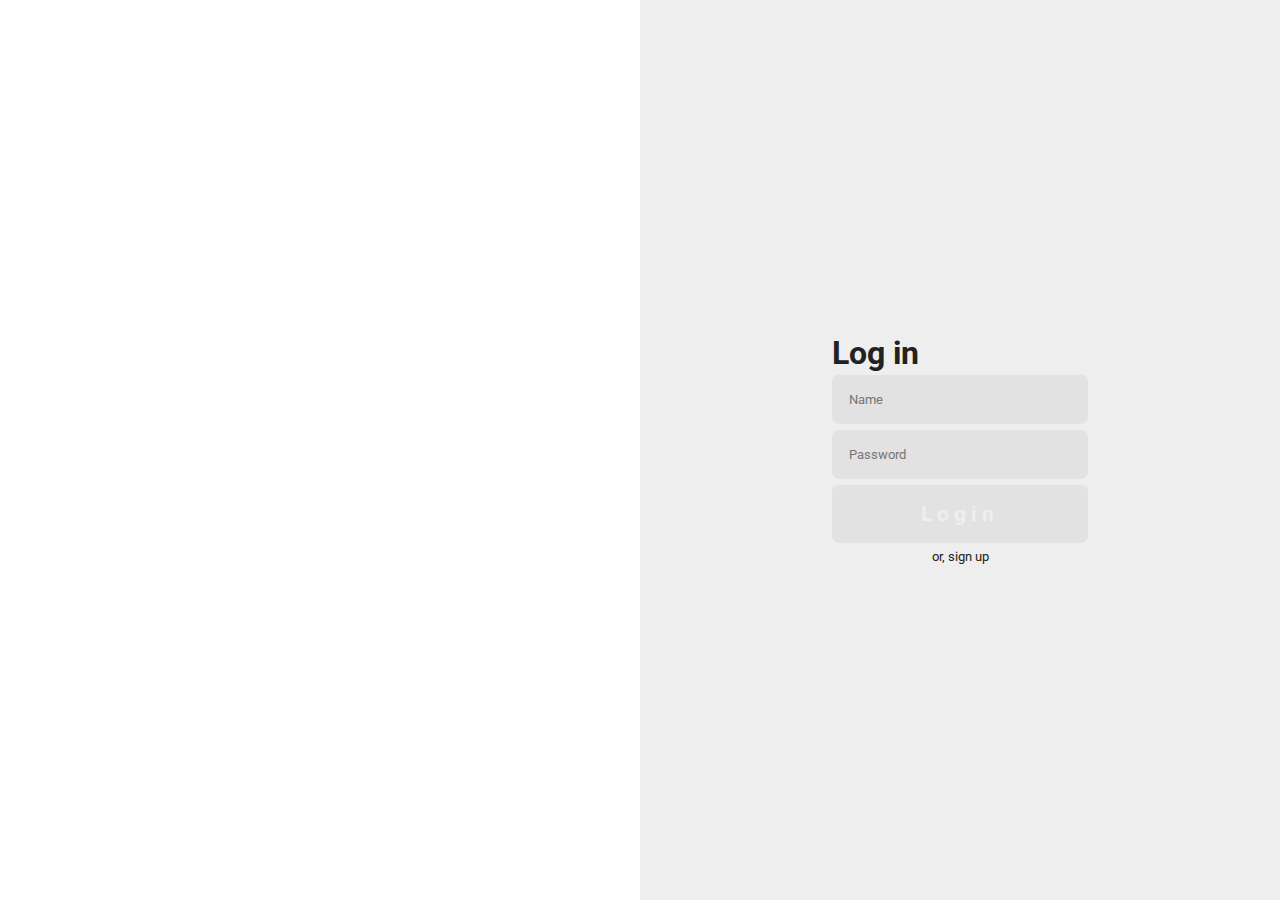
==== index.html @ 5a0b8471 "created login branch" ====
<!DOCTYPE html>
<html lang="en">
<head>
    <meta charset="UTF-8">
    <meta http-equiv="X-UA-Compatible" content="IE=edge">
    <meta name="viewport" content="width=device-width, initial-scale=1.0">
    <link rel="stylesheet" href="assets/css/style.css">
    <title>Login</title>
</head>
<body>
    <div class="con">
        <div>
            <h1>Log in</h1>
            <form action="">
                <input id="" type="text" name="name" placeholder="Name">
                <input id="" type="password" name="password" placeholder="Password">
                <input type="submit" value="Login">
                <p>or, sign up</p>
            </form>
        </div>
    </div>
</body>
</html>
---- assets/css/style.css ----
@import url('https://fonts.googleapis.com/css2?family=Roboto:ital,wght@0,100;0,300;0,400;0,500;0,700;0,900;1,100;1,300;1,400;1,500;1,700;1,900&display=swap');

*,
*::after,
*::before {
    padding: 0;
    margin: 0;

    box-sizing: border-box;

    font-family: 'Roboto', sans-serif;
    color: var(--text);
}

:root {
    --primary: #eee;
    --secondary: #e2e2e2;
    --ascent: linear-gradient(90deg, rgba(255,255,0,1) 0%, rgba(255,255,0,1) 33%, rgba(255,0,255,1) 66%, rgba(255,0,255,1) 100%); /* rgb(187, 45, 243) */
    --text: #222;
}

body {
    display: flex;
    justify-content: flex-end;
    background-image: url("../img/alfons-morales-YLSwjSy7stw-unsplash.jpg");
    background-size: cover;
    height: 100vh;
}

.con {
    display: flex;
    flex-flow: column;
    justify-content: center;
    align-items: center;
    background-color: var(--primary);
    width: 50vw;
}

.con div{
    width: 40%;
}

form {
    display: flex;
    flex-flow: column;
    align-items: center;
}

input {
    background-color: var(--secondary);
    width: 100%;
    padding: 17px;
    margin: 3px;
    border: none;
    border-radius: 7px;
}

input[type=submit] {
    color: #eee;
    letter-spacing: 5px;
    font-size: 21px;
    font-weight: 700;
}

input[type=submit]::before {
    content: '';
    position: absolute;
    background: var(--ascent);
    width: 100vw;
    height: 100vh;
}

form p {
    font-size: 13px;
    margin: 3px;
}
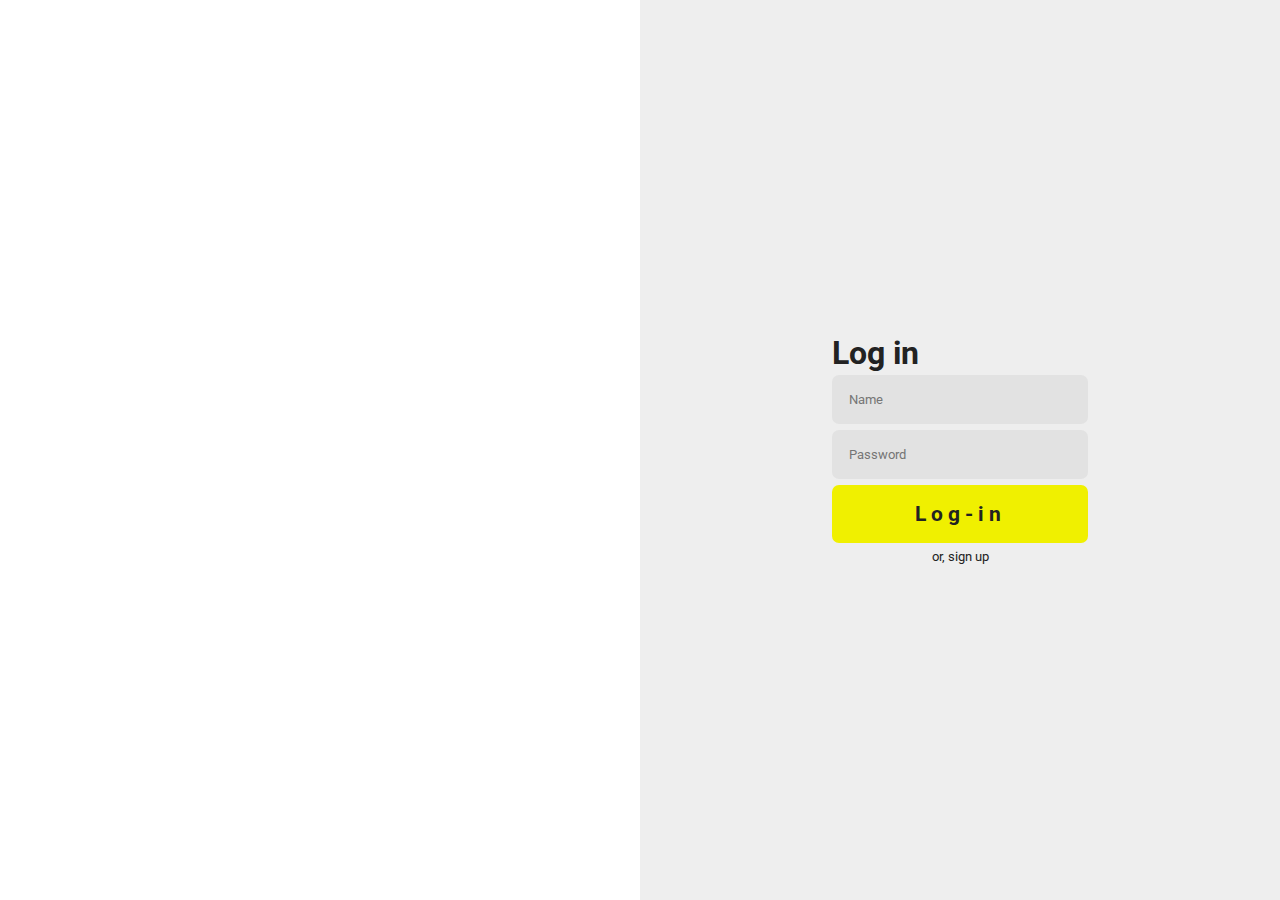
==== commit b44411e8: "test" ====
--- a/index.html
+++ b/index.html
@@ -12,9 +12,9 @@
         <div>
             <h1>Log in</h1>
             <form action="">
-                <input id="" type="text" name="name" placeholder="Name">
-                <input id="" type="password" name="password" placeholder="Password">
-                <input type="submit" value="Login">
+                <input id="" type="text" name="name" placeholder="Name" autocomplete="off">
+                <input id="" type="password" name="password" placeholder="Password" autocomplete="off">
+                <input type="submit" value="Log-in">
                 <p>or, sign up</p>
             </form>
         </div>
--- a/assets/css/style.css
+++ b/assets/css/style.css
@@ -15,7 +15,7 @@
 :root {
     --primary: #eee;
     --secondary: #e2e2e2;
-    --ascent: linear-gradient(90deg, rgba(255,255,0,1) 0%, rgba(255,255,0,1) 33%, rgba(255,0,255,1) 66%, rgba(255,0,255,1) 100%); /* rgb(187, 45, 243) */
+    --ascent: linear-gradient(90deg, #f0f000 0%, #f0f000 33%, #f000f0 66%, #f000f0 100%); /* rgb(187, 45, 243) */
     --text: #222;
 }
 
@@ -56,18 +56,18 @@
 }
 
 input[type=submit] {
-    color: #eee;
+    background: var(--ascent);
+    background-size: 300%;
+    color: #222;
     letter-spacing: 5px;
     font-size: 21px;
     font-weight: 700;
+    transition: background-position 0.4s ease-in-out;
 }
 
-input[type=submit]::before {
-    content: '';
-    position: absolute;
-    background: var(--ascent);
-    width: 100vw;
-    height: 100vh;
+input[type=submit]:hover {
+    background-position: right;
+    color: #eee;
 }
 
 form p {
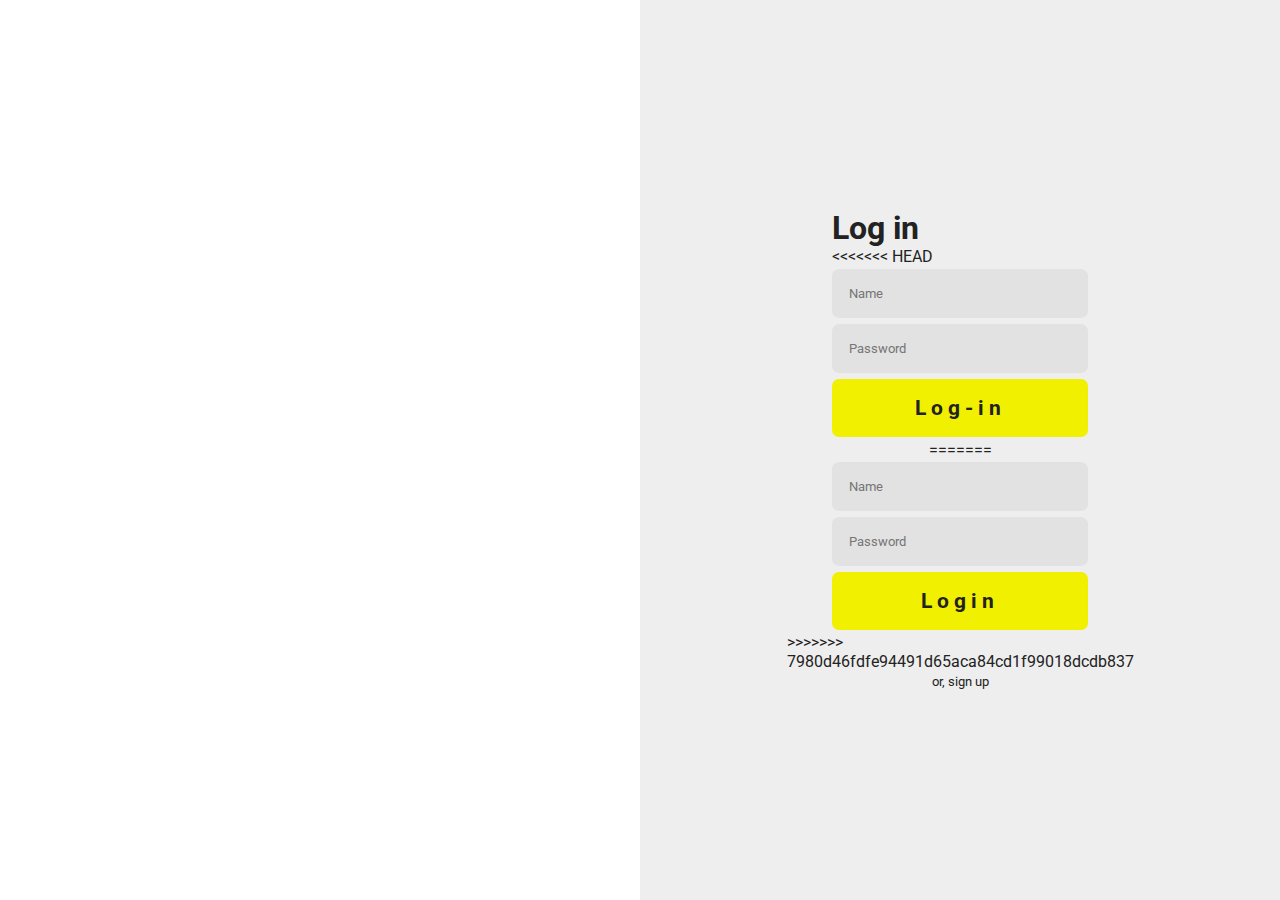
==== commit d6b0b162: "Merge pull request #3 from TheReverseStig/Borrow" ====
--- a/index.html
+++ b/index.html
@@ -11,10 +11,17 @@
     <div class="con">
         <div>
             <h1>Log in</h1>
+<<<<<<< HEAD
             <form action="">
                 <input id="" type="text" name="name" placeholder="Name" autocomplete="off">
                 <input id="" type="password" name="password" placeholder="Password" autocomplete="off">
                 <input type="submit" value="Log-in">
+=======
+            <form action="login.php" method="post">
+                <input id="" type="text" name="name" placeholder="Name">
+                <input id="" type="password" name="password" placeholder="Password">
+                <input type="submit" value="Login">
+>>>>>>> 7980d46fdfe94491d65aca84cd1f99018dcdb837
                 <p>or, sign up</p>
             </form>
         </div>
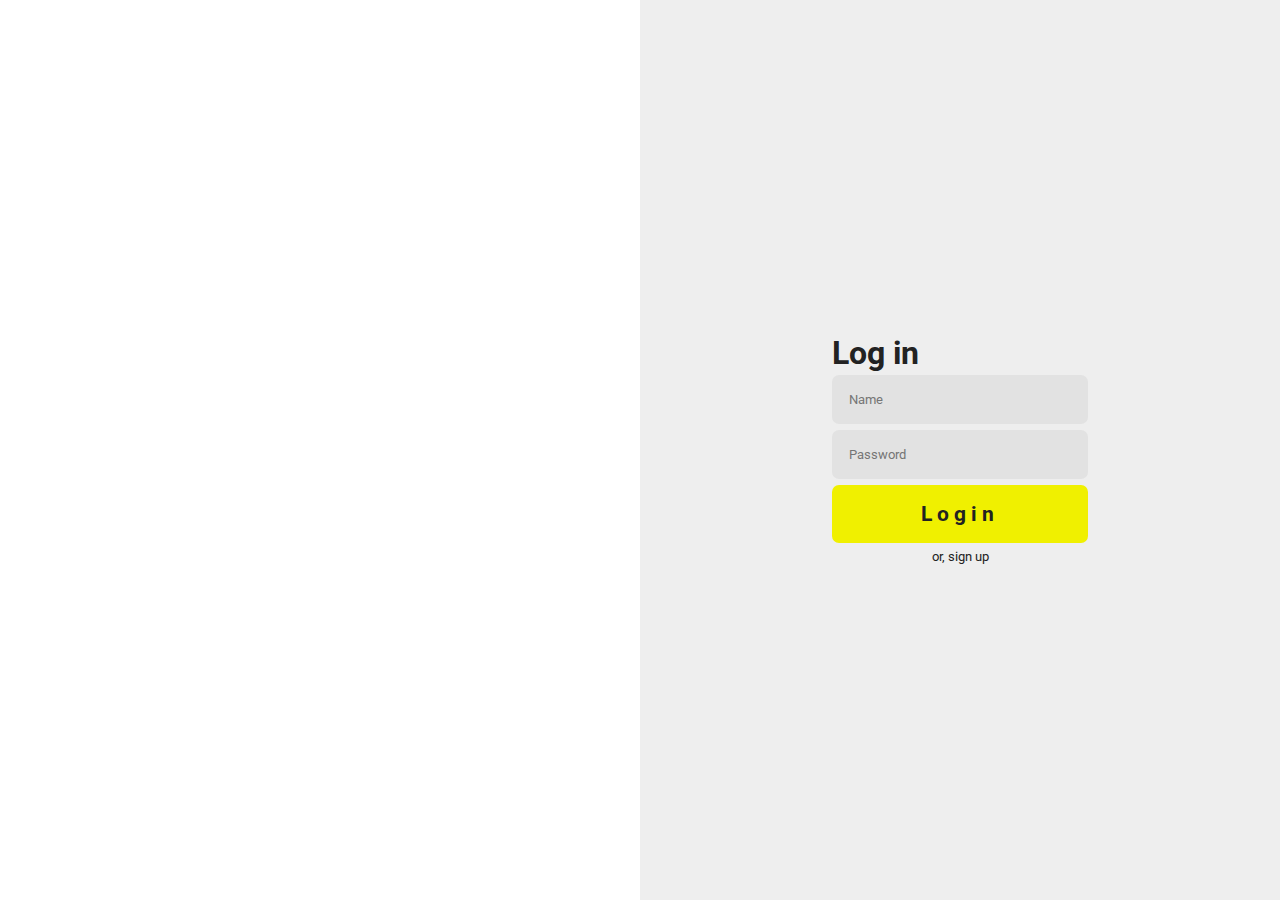
==== commit 1314111e: "New" ====
--- a/index.html
+++ b/index.html
@@ -11,17 +11,10 @@
     <div class="con">
         <div>
             <h1>Log in</h1>
-<<<<<<< HEAD
-            <form action="">
-                <input id="" type="text" name="name" placeholder="Name" autocomplete="off">
-                <input id="" type="password" name="password" placeholder="Password" autocomplete="off">
-                <input type="submit" value="Log-in">
-=======
             <form action="login.php" method="post">
                 <input id="" type="text" name="name" placeholder="Name">
                 <input id="" type="password" name="password" placeholder="Password">
                 <input type="submit" value="Login">
->>>>>>> 7980d46fdfe94491d65aca84cd1f99018dcdb837
                 <p>or, sign up</p>
             </form>
         </div>
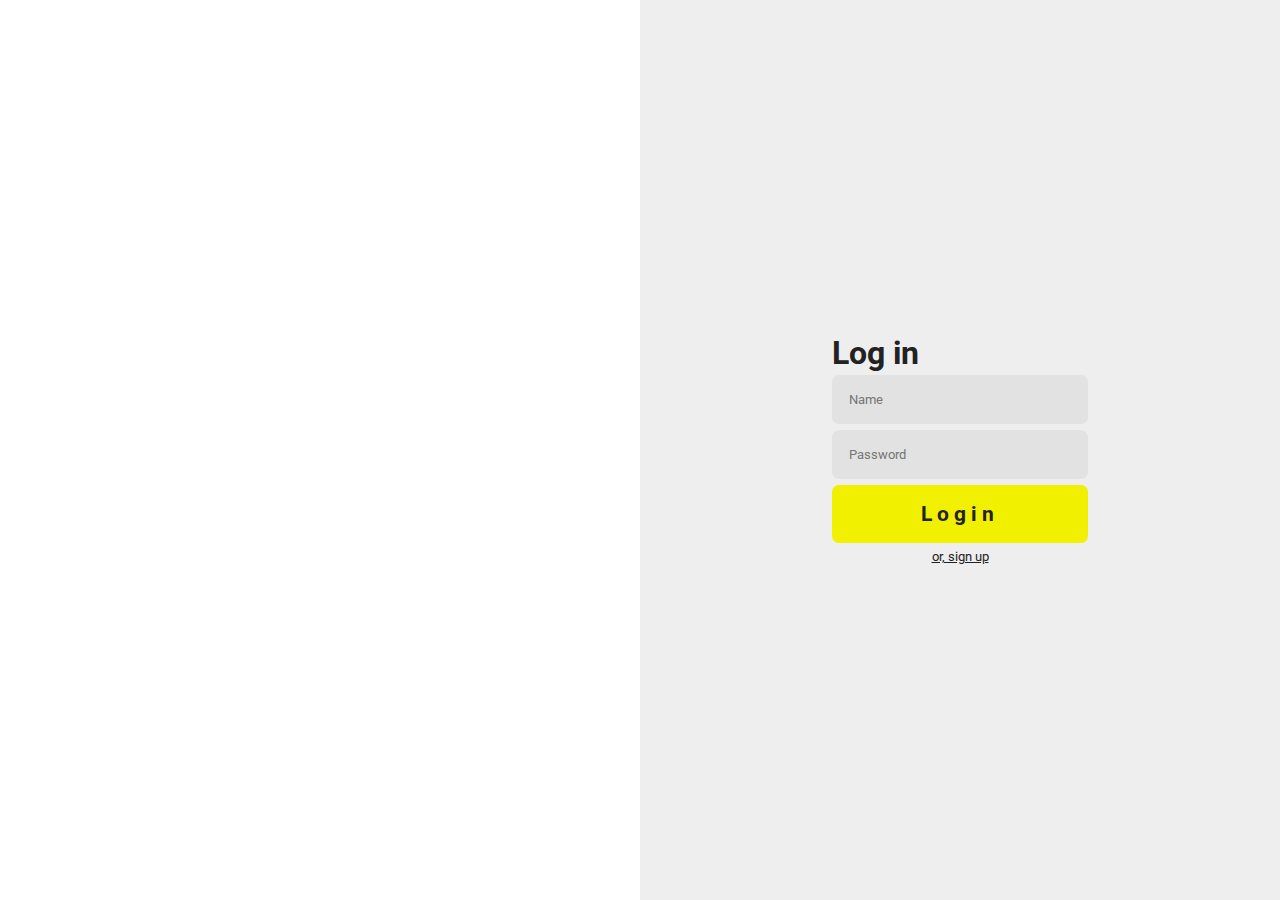
==== commit f2697dc1: "start on a signup screan and fixed css" ====
--- a/index.html
+++ b/index.html
@@ -7,15 +7,15 @@
     <link rel="stylesheet" href="assets/css/style.css">
     <title>Login</title>
 </head>
-<body>
+<body class="login">
     <div class="con">
-        <div>
+        <div class="login">
             <h1>Log in</h1>
             <form action="login.php" method="post">
-                <input id="" type="text" name="name" placeholder="Name">
-                <input id="" type="password" name="password" placeholder="Password">
+                <input type="text" name="name" placeholder="Name">
+                <input type="password" name="password" placeholder="Password">
                 <input type="submit" value="Login">
-                <p>or, sign up</p>
+                <a href="./sign-up/">or, sign up</a>
             </form>
         </div>
     </div>
--- a/assets/css/style.css
+++ b/assets/css/style.css
@@ -19,7 +19,8 @@
     --text: #222;
 }
 
-body {
+body.login,
+body.signup {
     display: flex;
     justify-content: flex-end;
     background-image: url("../img/alfons-morales-YLSwjSy7stw-unsplash.jpg");
@@ -55,7 +56,8 @@
     border-radius: 7px;
 }
 
-input[type=submit] {
+.login input[type=submit],
+.signup input[type=submit] {
     background: var(--ascent);
     background-size: 300%;
     color: #222;
@@ -65,12 +67,14 @@
     transition: background-position 0.4s ease-in-out;
 }
 
-input[type=submit]:hover {
+.login input[type=submit]:hover,
+.signup input[type=submit]:hover {
     background-position: right;
     color: #eee;
 }
 
-form p {
+.login a,
+.signup a {
     font-size: 13px;
     margin: 3px;
 }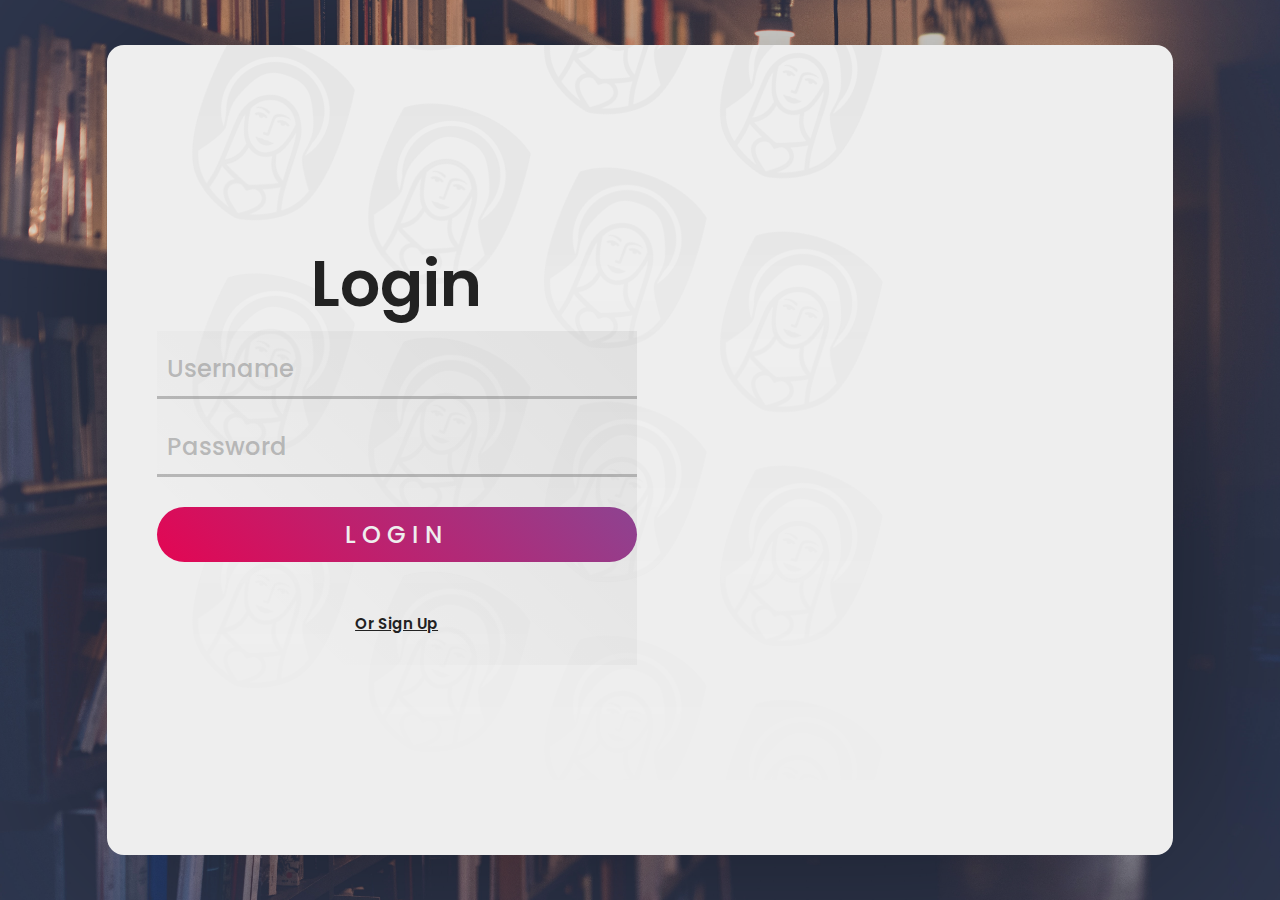
==== commit 9c38b534: "soon done mabe?" ====
--- a/index.html
+++ b/index.html
@@ -9,13 +9,40 @@
 </head>
 <body class="login">
     <div class="con">
+        <div class="bg">
+            <div class="row row1">
+                <img src="assets/img/skövde.png" alt="">
+                <img src="assets/img/skövde.png" alt="">
+                <img src="assets/img/skövde.png" alt="">
+                <img src="assets/img/skövde.png" alt="">
+            </div>
+            <div class="row row2">
+                <img src="assets/img/skövde.png" alt="">
+                <img src="assets/img/skövde.png" alt="">
+                <img src="assets/img/skövde.png" alt="">
+                <img src="assets/img/skövde.png" alt="">
+            </div>
+            <div class="row row3">
+                <img src="assets/img/skövde.png" alt="">
+                <img src="assets/img/skövde.png" alt="">
+                <img src="assets/img/skövde.png" alt="">
+                <img src="assets/img/skövde.png" alt="">
+            </div>
+            <div class="row row4">
+                <img src="assets/img/skövde.png" alt="">
+                <img src="assets/img/skövde.png" alt="">
+                <img src="assets/img/skövde.png" alt="">
+                <img src="assets/img/skövde.png" alt="">
+            </div>
+        </div>
         <div class="login">
-            <h1>Log in</h1>
-            <form action="login.php" method="post">
-                <input type="text" name="name" placeholder="Name">
-                <input type="password" name="password" placeholder="Password">
-                <input type="submit" value="Login">
-                <a href="./sign-up/">or, sign up</a>
+            <h1>Login</h1>
+            <form action="login-signUp.php" method="post">
+                <input type="hidden" name="login">
+                <input type="text" name="name" placeholder="Username" required>
+                <input type="password" name="password" placeholder="Password" required>
+                <input type="submit" value="LOGIN">
+                <a href="./sign-up/">Or Sign Up</a>
             </form>
         </div>
     </div>
--- a/assets/css/style.css
+++ b/assets/css/style.css
@@ -1,4 +1,4 @@
-@import url('https://fonts.googleapis.com/css2?family=Roboto:ital,wght@0,100;0,300;0,400;0,500;0,700;0,900;1,100;1,300;1,400;1,500;1,700;1,900&display=swap');
+@import url('https://fonts.googleapis.com/css2?family=Poppins:ital,wght@0,100;0,200;0,300;0,400;0,500;0,600;0,700;0,800;0,900;1,100;1,200;1,300;1,400;1,500;1,600;1,700;1,800;1,900&display=swap');
 
 *,
 *::after,
@@ -8,73 +8,148 @@
 
     box-sizing: border-box;
 
-    font-family: 'Roboto', sans-serif;
+    font-family: 'Poppins', sans-serif;
     color: var(--text);
 }
 
 :root {
     --primary: #eee;
     --secondary: #e2e2e2;
-    --ascent: linear-gradient(90deg, #f0f000 0%, #f0f000 33%, #f000f0 66%, #f000f0 100%); /* rgb(187, 45, 243) */
+    --ascent: linear-gradient(45deg, #E30653 0%, #8D4391 100%); /* rgb(187, 45, 243) */
     --text: #222;
 }
 
+
+
+/* ================================================== */
+/* Login / Sign up                                    */
+/* ================================================== */
 body.login,
 body.signup {
     display: flex;
-    justify-content: flex-end;
-    background-image: url("../img/alfons-morales-YLSwjSy7stw-unsplash.jpg");
+    justify-content: center;
+    align-items: center;
+    background-image: url("../img/janko-ferlic-sfL_QOnmy00-unsplash.jpg");
     background-size: cover;
+    background-position: center;
     height: 100vh;
 }
 
-.con {
+body.login .con,
+body.signup .con {
+    overflow: hidden;
+    position: relative;
+    display: flex;
+    align-items: center;
+    background-color: var(--primary);
+    height: calc(90vh);
+    padding: 50px;
+    border-radius: 17px;
+    box-shadow: 0 0 250px rgba(0, 0, 0, 0.5);
+}
+
+div.con div.bg {
+    position: absolute;
+    mask-image: linear-gradient(to top, transparent 0%, black 100%);
+    height: 100%;
+    width: 200%;
+    left: -191.5px;
+    opacity: 3.75%;
+    filter: saturate(0);
+}
+
+div.con div.bg div {
+    transform: scale(0.8) rotate(20deg);
+}
+
+div.con div.bg div * {
+    margin: 0 25px;
+}
+
+.row2,
+.row4 {
+    transform: translate(0%, 50%);
+}
+
+div.con div.login,
+div.con div.signup {
     display: flex;
     flex-flow: column;
-    justify-content: center;
     align-items: center;
-    background-color: var(--primary);
-    width: 50vw;
+    width: 480px;
+    z-index: 1;
 }
 
-.con div{
-    width: 40%;
+div.login h1,
+div.signup h1 {
+    font-weight: 600;
+    font-size: 64px;
 }
 
 form {
     display: flex;
     flex-flow: column;
     align-items: center;
+    width: 100%;
 }
 
 input {
-    background-color: var(--secondary);
+    background-color: transparent;
     width: 100%;
-    padding: 17px;
-    margin: 3px;
+    font-size: 24px;
+    font-weight: 500;
+    padding: 10px;
+    margin: 10px;
     border: none;
-    border-radius: 7px;
+}
+
+input::placeholder {
+    color: #85858585;
+}
+
+input:not([type=submit]) {
+    border-bottom: solid 3px #85858585;
 }
 
 .login input[type=submit],
 .signup input[type=submit] {
     background: var(--ascent);
-    background-size: 300%;
-    color: #222;
-    letter-spacing: 5px;
-    font-size: 21px;
-    font-weight: 700;
-    transition: background-position 0.4s ease-in-out;
-}
-
-.login input[type=submit]:hover,
-.signup input[type=submit]:hover {
-    background-position: right;
     color: #eee;
+    letter-spacing: calc(24px * 0.25);
+    margin: 20px;
+    border-radius: 100px;
 }
 
 .login a,
 .signup a {
-    font-size: 13px;
-    margin: 3px;
+    font-size: 15px;
+    font-weight: 600;
+    margin: 30px;
+}
+
+
+
+/* ================================================== */
+/* Main                                               */
+/* ================================================== */
+.con {
+    display: grid;
+    grid-template-columns: auto auto auto auto auto;
+    width: calc(16.67vw * 5);
+}
+
+form {
+    background: linear-gradient(45deg, rgba(255, 255, 255, 0) 20%, rgba(0, 0, 0, 0.06) 100%);
+}
+
+p {
+    text-align: left;
+}
+
+.length {
+    float: right;
+}
+
+.searchf {
+    display:flex;
 }